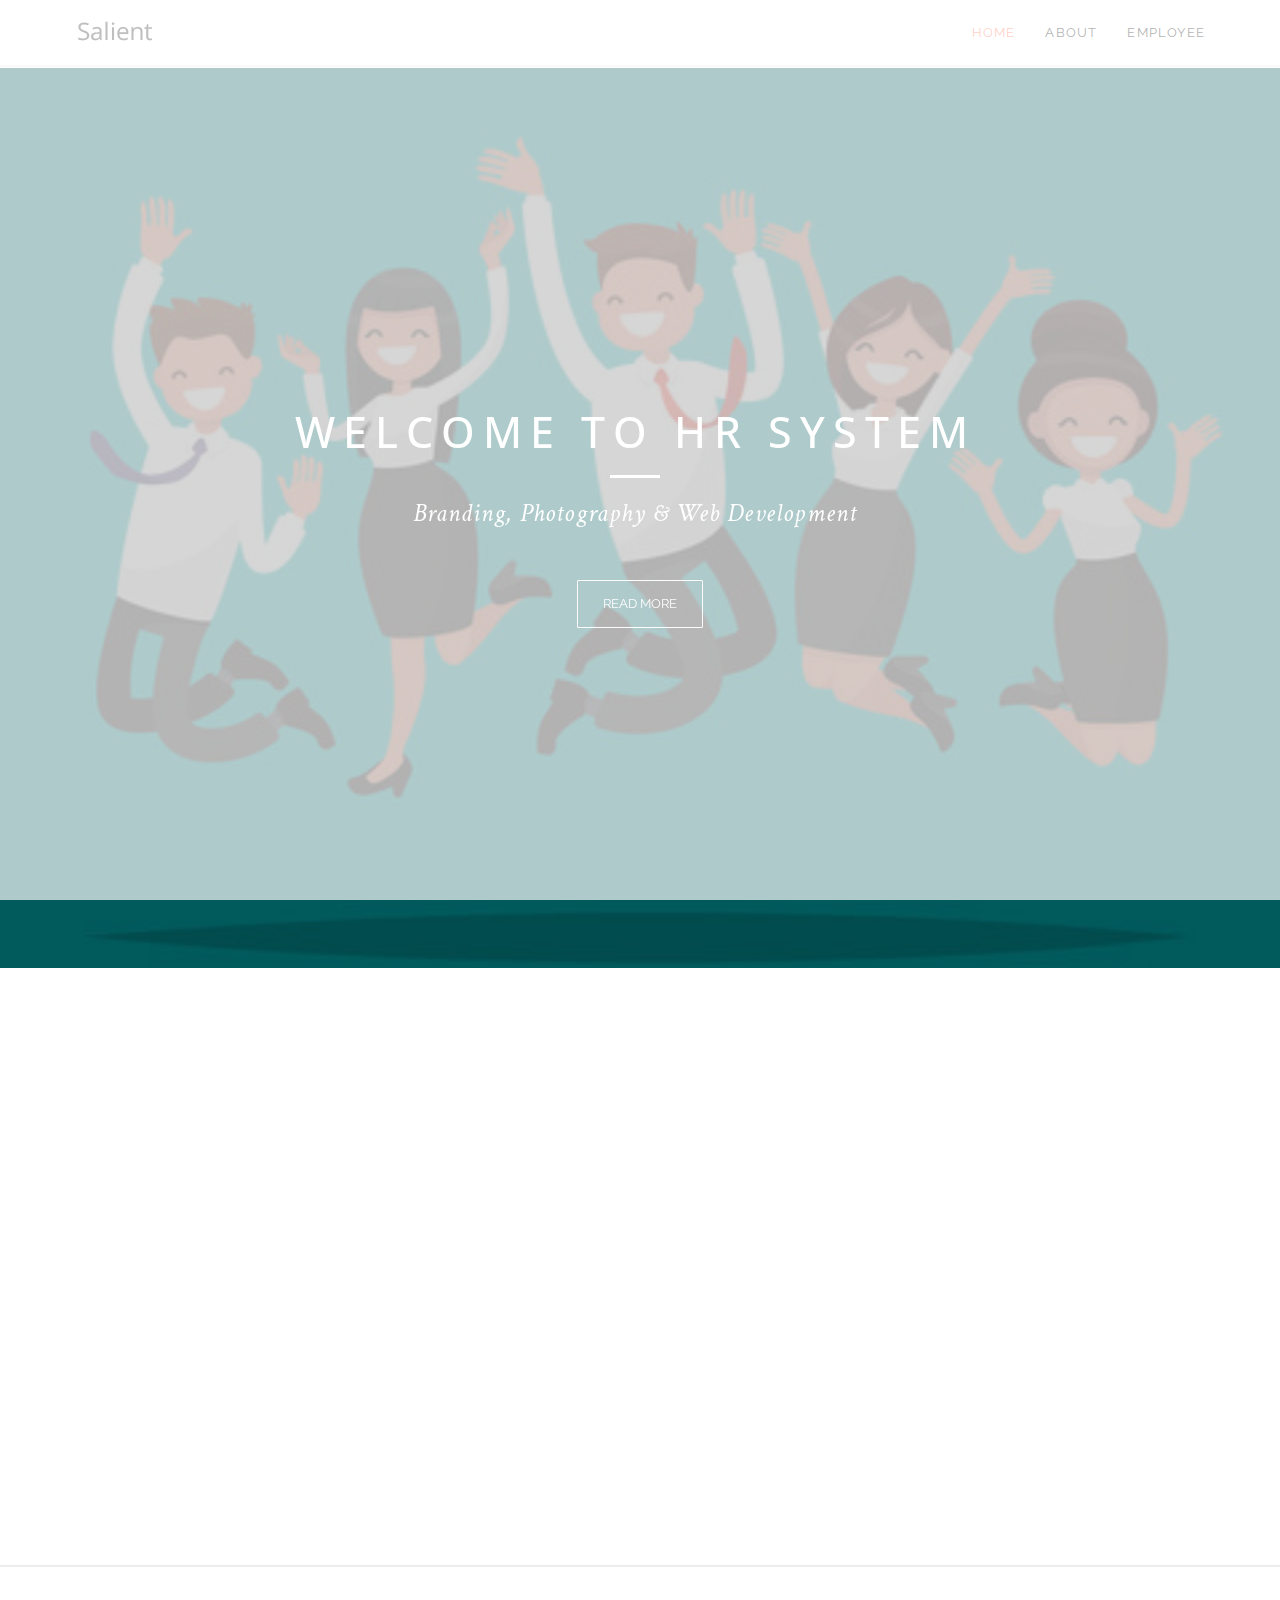
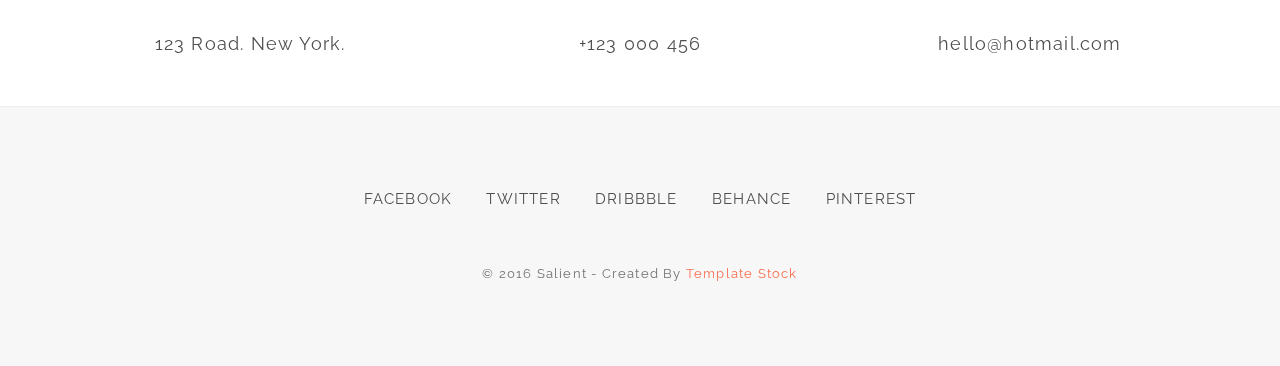
==== templates/index.html @ 60c14266 "Changed" ====
﻿<!DOCTYPE html>
<!--
	Salient by TEMPLATE STOCK
	templatestock.co @templatestock
	Released for free under the Creative Commons Attribution 3.0 license (templated.co/license)
-->
<html lang="en">
<head>

  <meta charset="utf-8">
  <meta http-equiv="X-UA-Compatible" content="IE=edge">
  <meta name="viewport" content="width=device-width, initial-scale=1">
  <title>Salient - Free Responsive HTML5 Template | Template Stock</title>

  <!-- Custom Google fonts -->
  <link href='http://fonts.googleapis.com/css?family=Raleway:400,500,300,700' rel='stylesheet' type='text/css'>
  <link href="http://fonts.googleapis.com/css?family=Crimson+Text:400,600" rel="stylesheet" type="text/css">
  <link href="http://fonts.googleapis.com/css?family=Open+Sans:400,300,600" rel="stylesheet" type="text/css">

  <!-- Bootstrap CSS Style -->
  <link rel="stylesheet" href="../static/css/bootstrap.min.css">

  <!-- Template CSS Style -->
  <link rel="stylesheet" href="../static/css/style.css">

  <!-- Animate CSS  -->
  <link rel="stylesheet" href="../static/css/animate.css">

  <!-- FontAwesome 4.3.0 Icons  -->
  <link rel="stylesheet" href="../static/css/font-awesome.min.css">

  <!-- et line font  -->
  <link rel="stylesheet" href="../static/css/et-line-font/style.css">

  <!-- BXslider CSS  -->
  <link rel="stylesheet" href="../static/css/bxslider/jquery.bxslider.css">

  <!-- Owl Carousel CSS Style -->
  <link rel="stylesheet" href="../static/css/owl-carousel/owl.carousel.css">
  <link rel="stylesheet" href="../static/css/owl-carousel/owl.theme.css">
  <link rel="stylesheet" href="../static/css/owl-carousel/owl.transitions.css">

  <!-- Magnific-Popup CSS Style -->
  <link rel="stylesheet" href="../static/css/magnific-popup/magnific-popup.css">

  <!-- HTML5 Shim and Respond.js IE8 support of HTML5 elements and media queries -->
  <!-- WARNING: Respond.js doesn't work if you view the page via file:// -->
  <!--[if lt IE 9]>
    <script src="https://oss.maxcdn.com/html5shiv/3.7.2/html5shiv.min.js"></script>
    <script src="https://oss.maxcdn.com/respond/1.4.2/respond.min.js"></script>
  <![endif]-->
	
</head>
<body>

  <!-- Preload the Whole Page -->
  <div id="preloader">      
    <div id="loading-animation">&nbsp;</div>
  </div>

  <!-- Navbar -->
  <header class="header">
    <nav class="navbar navbar-default navbar-static-top">
      <div class="container">
      <!-- Brand and toggle get grouped for better mobile display -->
        <div class="navbar-header">
          <button type="button" class="navbar-toggle collapsed" data-toggle="collapse" data-target="#navigation-nav">
            <span class="sr-only">Toggle navigation</span>
            <span class="icon-bar"></span>
            <span class="icon-bar"></span>
            <span class="icon-bar"></span>
          </button>
           <a class="navbar-brand" href="#"><img src="../static/images/logo.png" alt=""></a>
        </div>
        <!-- Collect the nav links, forms, and other content for toggling -->
        <div class="collapse navbar-collapse" id="navigation-nav">
          <ul class="nav navbar-nav navbar-right">
            <li class="active"><a class="section-scroll" href="#wrapper">Home</a></li>
            <li><a href="#landing-offer">About</a></li>
            <!-- <li><a href="#features-section">Services</a></li> -->
            <!-- <li><a href="#team-section">Team</a></li> -->
            <!-- <li><a href="#screenshots-section">Works</a></li>
            <li><a href="#prices-section">Prices</a></li>
            <li><a href="#subscribe-section">Subscribe</a></li> -->
	    <li><a href="/gotoemployee">Employee</a></li>
            <!-- <li><a href="#contact-section">Contact</a></li> -->
          </ul>
        </div><!-- /.navbar-collapse -->
      </div><!-- /.container -->
    </nav>
  </header>
  <!-- End Navbar -->

  <div id="wrapper">

  <!-- Hero
  ================================================== -->
    <section>
      <div id="hero-section" class="landing-hero" data-stellar-background-ratio="0">
        <div class="hero-content">
          <div class="container">
            <div class="row">
              <div class="col-sm-8 col-sm-offset-2">

                <div class="hero-text">
                  <div class="herolider">
                    <ul class="caption-slides">

                      <li class="caption">
                        <h1>Welcome to HR System</h1>
                        <div class="div-line"></div>
                        <p class="hero">Branding, Photography &amp; Web Development</p>
                      </li>

                      <li class="caption">
                        <h1>Add Employee</h1>
                        <div class="div-line"></div>
                        <p class="hero">Design &amp; Development</p>
                      </li>

                      <li class="caption">
                        <h1>View Employee</h1>
                        <div class="div-line"></div>
                        <p class="hero">HTML5 &amp; CSS3</p>
                      </li>

                    </ul>
                  </div> <!-- end herolider -->
                </div> <!-- end hero-text -->

                <div class="hero-btn">
                  <a href="#landing-offer" class="btn btn-clean">Read more</a>
                </div> <!-- end hero-btn -->

              </div> <!-- end col-md-6 -->
            </div> <!-- end row -->
          </div> <!-- End container -->
        </div> <!-- End hero-content -->
      </div> <!-- End hero-section -->
    </section>
    <!-- End hero section -->

    <!-- Offer
    ================================================== -->
    <section>
      <div id="landing-offer" class="pad-sec">
        <div class="container">

          <div class="title-section big-title-sec animated out" data-animation="fadeInUp" data-delay="0">
            <div class="row">
              <div class="col-sm-8 col-sm-offset-2">
                <h2 class="big-title">Some information about us</h2>
                <h1 class="big-subtitle">We set people free to do great work</h1>
                <hr>
                <p class="about-text">HR software is a digital solution for managing and optimizing the daily human resources tasks and overall HR goals of an organization. HR software makes it possible for HR staff and managers to better allocate their time and resources to more productive, profitable efforts.</p>
              </div>
            </div> <!-- End row -->
          </div> <!-- end title-section -->
        </div> <!-- End container -->
      </div> <!-- End landing-offer-section -->
    </section>
    <!-- End offer section -->

    <section>
      <div class="sep-section"></div>
    </section>

    <!-- Contact-info
    ================================================== -->
    <section>
      <div class="contact-info">
        <div class="container">
          <div class="row">
            <div class="col-sm-4">
              <a href="#"><i class="pe-7s-map-marker"></i>123 Road. New York.</a>
            </div> <!-- End col-sm-4 -->
            <div class="col-sm-4">
            <a href="tel:+123000456"><i class="pe-7s-phone"></i>+123 000 456</a>
            </div>
             <div class="col-sm-4">
              <a href="mailto:hello@hotmail.com"><i class="pe-7s-mail"></i>hello@hotmail.com</a>
             </div>
          </div> <!-- End row -->
        </div> <!-- End container -->
      </div> <!-- End contact-info -->
    </section>

    <!-- Footer
    ================================================== -->
    <footer>
      <div id="footer-section" class="text-center">
        <div class="container">
          <div class="row">
            <div class="col-sm-8 col-sm-offset-2">
              <ul class="footer-social-links">
                <li><a href="#">Facebook</a></li>
                <li><a href="#">Twitter</a></li>
                <li><a href="#">Dribbble</a></li>
                <li><a href="#">Behance</a></li>
                <li><a href="#">Pinterest</a></li>
              </ul>
              <p class="copyright">
                &copy; 2016 Salient - Created By <a href="http://templatestock.co">Template Stock</a>
              </p>
            </div> <!-- End col-sm-8 -->
          </div> <!-- End row -->
        </div> <!-- End container -->
      </div> <!-- End footer-section  -->
    </footer>
    <!-- End footer -->

  </div> <!-- End wrapper -->

  <!-- Back-to-top
  ================================================== -->
  <div class="back-to-top">
    <i class="fa fa-angle-up fa-3x"></i>
  </div> <!-- end back-to-top -->

  <!-- JS libraries and scripts -->
  <script src="../static/js/jquery-1.11.3.min.js"></script>
  <script src="../static/js/bootstrap.min.js"></script>
  <script src="../static/js/bootstrap-hover-dropdown.min.js"></script>
  <script src="../static/js/jquery.appear.min.js"></script>
  <script src="../static/js/jquery.bxslider.min.js"></script>
  <script src="../static/js/jquery.owl.carousel.min.js"></script>
  <script src="../static/js/jquery.countTo.js"></script>
  <script src="../static/js/jquery.easing.1.3.js"></script>
  <script src="../static/js/jquery.imagesloaded.min.js"></script>
  <script src="../static/js/jquery.isotope.js"></script>
  <script src="../static/js/jquery.placeholder.js"></script>
  <script src="../static/js/jquery.smoothscroll.js"></script>
  <script src="../static/js/jquery.stellar.min.js"></script>
  <script src="../static/js/jquery.waypoints.js"></script>
  <script src="../static/js/jquery.fitvids.js"></script>
  <script src="../static/js/jquery.magnific-popup.min.js"></script>
  <script src="../static/js/jquery.ajaxchimp.min.js"></script>
  <script src="../static/js/jquery.countdown.js"></script>
  <script src="../static/js/jquery.navbar-scroll.js"></script>
  <script src="http://maps.google.com/maps/api/js?sensor=false"></script>
  <script src="../static/js/jquery.gmaps.js"></script>
  <script src="../static/js/main.js"></script>

</body>
</html>
---- static/css/style.css ----
/***********************************************************************************************
	Salient by TEMPLATE STOCK
	templatestock.co @templatestock
	Released for free under the Creative Commons Attribution 3.0 license (templated.co/license)
    
**********************************************************************************************/

/***********************************************************************************************/
/* TABLE OF CONTENTS: */
/***********************************************************************************************/

/*------------------------------------------------------------------------


  01. Common Styles
      -Typography
      -Buttons
      -Form
  02. Preloader
  03. Navbar
  04. Hero section
      -Hero section 2
      -Hero section 3
      -Hero section 4
  05. Home hero
  06. About Section
  07. Choose Section
  08. Projects Section
  09. Clients section
  10. Statistics Section
  11. Call-to-action section
  12. Services
  13. Portfolio Page
  14. Tweet section
  15. Blog-section
  16. Contact section
  17. Google maps
  18. Single-project
  19. Landing page
      -Features Section
      -Video section
      -Offer section
      -Screenshots
      -Subscribe section
      -Testimonials section
  20. Landing Blog
      -Pagination
      -Comments section
      -Sidebar
      -About widget
      -Tags
      -Recent Posts 
  21. App landing page
  22. Coming soon page
  23. Personal page
  24. Footer
  25. Back to top
  26. Responsive Part

--------------------------------------------------------------------------*/



/***********************************************************************************************/
/* =Common Styles */
/***********************************************************************************************/

body {
  font-family: 'Raleway', sans-serif;
  color: #737272;
  line-height: 24px;
  font-size: 13px;
  letter-spacing: 1.2px;
  -webkit-font-smoothing: antialiased;
  padding-top: 68px;
  position: relative;
}

a {
  color: #fc6e51;
  -webkit-transition: all .25s ease-in-out;
     -moz-transition: all .25s ease-in-out;
      -ms-transition: all .25s ease-in-out;
       -o-transition: all .25s ease-in-out;
          transition: all .25s ease-in-out;
}

a:hover, a:focus {
  text-decoration: none;
}

img {
  max-width: 100%;
}

.dark-bg {
  background: #34353A;
}

.white-bg {
  background: #fff;
}

.without-padding {
  padding: 0;
}

.marg-0 {
  margin: 0;
}

.pad-b-0 {
  padding-bottom: 0!important;
}

.pad-t-100 {
  padding-top: 100px!important;
}

.bg-gray {
  background: #e5e5e5;
}

.form-control::-moz-placeholder {
  color: #494949;
}
.form-control:-ms-input-placeholder {
  color: #494949;
}
.form-control::-webkit-input-placeholder {
  color: #494949;
}

/***********************************************************************************************/
/* =Typography */
/***********************************************************************************************/

h1, h2, h3, h4, h5, h6, .h1, .h2, .h3, .h4, .h5, .h6 {
  font-weight: 700;
  color: #1f2021;
  text-transform: uppercase;
}

h1, .h1, h2, .h2, h3, .h3 {
  margin-top: 0;
  margin-bottom: 20px;
}

h1, .h1 {
  font-family: 'Abel', sans-serif;
  font-size: 46px;
  font-weight: 400;
  letter-spacing: 2px;
}

h2 {
  font-size: 24px;
}  

h3 {
  font-size: 17px;
}

h4 {
  font-size: 15px;
}

h5 {
  font-size: 12px;
}

h6 {
  font-size: 10px;
}

p {
  margin: 0;
}

.title-section hr {
  width: 15%;
}

.title-section  p {
  font-size: 15px;
  line-height: 26px;
  font-weight: 400;
  letter-spacing: 1.5px;
}

.pad-sec {
  padding: 100px 0!important;
}

.title-section {
  padding-left: 30px;
  padding-right: 30px;
}

.sep-section {
  height: 1px;
  border-bottom: 1px solid #EAEAEA;
}

/***********************************************************************************************/
/* =Buttons */
/***********************************************************************************************/

.btn {
  font-size: 13px;
  letter-spacing: 1px;
  padding: 14px 25px;
  border-radius: 1px;
  -webkit-transition: all .25s ease-in-out;
     -moz-transition: all .25s ease-in-out;
      -ms-transition: all .25s ease-in-out;
       -o-transition: all .25s ease-in-out;
          transition: all .25s ease-in-out;
}

.btn:active, .btn.active {
  outline: 0;
  background-image: none;
  -webkit-box-shadow: none;
          box-shadow: none;
}

.btn:focus, .btn:active:focus, .btn.active:focus, .btn.focus, .btn:active.focus, .btn.active.focus {
  outline: 0;
}

.btn-primary:hover, .btn-primary:focus, .btn-primary.focus, 
.btn-primary:active, .btn-primary.active, .open>.dropdown-toggle.btn-primary {
  color: #fff;
  background-color: #000;
  border-color: #000;
}

.btn-xs {
  padding: 5px 14px;
  font-size: 11px;
  text-transform: uppercase;
  letter-spacing: 2px;
}

.btn-sm {
  padding: 8px 37px;
  font-size: 12px;
  -webkit-border-radius: 2px;
     -moz-border-radius: 2px;
          border-radius: 2px;
}

.btn-lg {
  padding: 15px 35px;
}

.btn-primary {
  text-transform: uppercase;
  background-color: #fc6e51;
  border-color: #fc6e51;
}

.btn-black {
  text-transform: uppercase;
  color: #fff;
  background-color: #000;
  border-color: #000;
}

.btn-black:hover {
  background-color: #fc6e51;
  border-color: #fc6e51;
  color: #fff;
}

.btn-clean {
  border-color: #F5F5F5;
  color: #F5F5F5;
  text-transform: uppercase;
  letter-spacing: 0;
}

.btn-clean:hover, .btn-clean:focus, .btn-clean:active {
  color: #fff;
}

.btn-dark {
  color: #FFF;
  text-transform: uppercase;
  background: rgba(34,34,34, .9);
  font-weight: 400;
  border-color: rgba(0,0,0, .7);
}

.btn-dark:hover, .btn-dark:active, .btn-dark:focus, .btn-dark:visited {
  color: rgba(255,255,255, .85);
  background: rgba(0,0,0, .7);
  outline: 0;
  box-shadow: none;
}

.btn-light {
  background: #f3f3f3;
  color: #000;
}

.call-btn {
  text-transform: uppercase;
  letter-spacing: 2px;
  padding: 12px 20px;
  font-size: 12px;
  border-radius: 0;
  border: none;
  outline: none;
  display: inline-block;
}

.btn-gray {
  color: #777;
  background: #e5e5e5;
}

/***********************************************************************************************/
/* =Form */
/***********************************************************************************************/

.form-group {
  margin-bottom: 20px;
}

.form-control {
  font-size: 12px;
  color: #555;
  background-color: #fff;
  background-image: none;
  border: 1px solid #ccc;
  border-radius: 1px;
  height: auto;
  padding: 9px 12px;
    -webkit-box-shadow: none;
  -moz-box-shadow: none;
  box-shadow: none;
  -webkit-transition: all 0.2s cubic-bezier(0.000, 0.000, 0.580, 1.000);
  -moz-transition: all 0.2s cubic-bezier(0.000, 0.000, 0.580, 1.000);
  -o-transition: all 0.2s cubic-bezier(0.000, 0.000, 0.580, 1.000);
  -ms-transition: all 0.2s cubic-bezier(0.000, 0.000, 0.580, 1.000);
  transition: all 0.2s cubic-bezier(0.000, 0.000, 0.580, 1.000);
}

.form-control:focus {
  color: #111;
  border-color: rgba(0,0,0, .7);
  -webkit-box-shadow: none;
  -moz-box-shadow: none;
  box-shadow: none;
  outline: none;
}

/***********************************************************************************************/
/* =Preloader */
/***********************************************************************************************/ 

#preloader {
  background-color: #FFF;
  bottom: 0;
  left: 0;
  position: fixed;
  right: 0;
  top: 0;
  z-index: 999999;
}

#loading-animation {
  background-image: url("../images/loading.GIF") ;
  opacity: 0.7;
  background-position: center center;
  background-repeat: no-repeat;
  height: 200px;
  left: 50%;
  margin: -100px 0 0 -100px;
  position: absolute;
  top: 50%;
  width: 200px;
  border-radius: 4px;
}

/************************************************************************
// =Navbar
*************************************************************************/

.navbar-default {
  background: #fff;
  border: none;
  width: 100%;
  margin-bottom: 0;
  position: absolute;
  top: 0;
  border-bottom: 2px solid #f0f0f0;
}
.navbar.active {
  position: fixed;
  opacity: 0.95;
  border: 1px solid #E8E8E8;
}

.navbar-nav {
  margin: 7.5px -10px;
}

.navbar-default .navbar-nav > li > a {
  color: #060606;
  text-transform: uppercase;
  -webkit-transition: color .3s ease-in-out;
  -moz-transition: color .3s ease-in-out;
  -ms-transition: color .3s ease-in-out;
  -o-transition: color .3s ease-in-out;
  transition: color .3s ease-in-out;
}

.navbar-default .navbar-nav > .active > a, .navbar-default .navbar-nav > .active > a:hover, .navbar-default .navbar-nav > 
.active > a:focus {
  background: transparent;
  color: #fc6e51;
}

.navbar-default .navbar-nav > li > a:hover, .navbar-default .navbar-nav > li > a:focus {
  color: #fc6e51;
}

.dropdown-menu {
  top: 117%;
  font-size: 12px;
  text-transform: uppercase;
    -webkit-box-shadow: none;
  box-shadow: none;
  border-radius: 2px;
  border-top: 0;
  padding: 12px 5px;
}

.dropdown-menu>li>a {
  padding: 3px 15px;
  line-height: 1.7;
  letter-spacing: 2px;
}

.dropdown-menu>li>a:focus, .dropdown-menu>li>a:hover {
  background-color: #fff;
  color: #fc6e51;
}

.navbar-default .navbar-nav>.open>a, .navbar-default .navbar-nav>.open>a:focus, .navbar-default .navbar-nav>.open>a:hover {
  background-color: #fff;
  color: #fc6e51;
}

.navbar-default .dropdown:hover>.dropdown-menu {
  display: block;
}

/***********************************************************************************************/
/* =Hero section */
/***********************************************************************************************/

#hero-section {
  position: relative;
  display: table;
  width: 100%;
}

.home-hero:before {
  position: absolute;
  content: '';
  top: 0;
  left: 0;
  background: rgba(0, 0, 0, 0.4);
  width: 100%;
  height: 100%;
  z-index: 1;
}

.home-hero {
  background: url('../images/hero-bg/home.jpg');
  background-size: cover;
}

/***********************************************************************************************/
/* =Hero section-2 */
/***********************************************************************************************/

.home-hero-2:before {
  position: absolute;
  content: '';
  top: 0;
  left: 0;
  background: rgba(0, 0, 0, 0.4);
  width: 100%;
  height: 100%;
  z-index: 1;
}

.home-hero-2 {
  background: url('../images/hero-bg/home-2.jpg');
  background-size: cover;
}

/***********************************************************************************************/
/* =Hero section-3 */
/***********************************************************************************************/

.home-hero-3:before {
  position: absolute;
  content: '';
  top: 0;
  left: 0;
  background: rgba(0, 0, 0, 0.4);
  width: 100%;
  height: 100%;
  z-index: 1;
}

.home-hero-3 {
  background: url('../images/hero-bg/home-3.jpg');
  background-size: cover;
}

/***********************************************************************************************/
/* =Hero section-4 */
/***********************************************************************************************/

.home-hero-4:before {
  position: absolute;
  content: '';
  top: 0;
  left: 0;
  background: rgba(0, 0, 0, 0.4);
  width: 100%;
  height: 100%;
  z-index: 1;
}

.home-hero-4 {
  background: url('../images/hero-bg/home-4.jpg');
  background-size: cover;
}

/***********************************************************************************************/
/* =Home hero */
/***********************************************************************************************/

.hero-content {
  position: relative;
  display: table-cell;
  vertical-align: middle;
  width: 100%;
  height: 100%;
  margin: 0 auto;
  z-index: 2;
  text-align: center;
}

.hero-content h1, p.hero {
  color: #fff;
}

.hero-content h1 {
  font-family: 'Open Sans', sans-serif;
  font-size: 43px;
  font-weight: 500;
  letter-spacing: 8px;
  text-transform: uppercase;
}

.div-line {
  width: 50px;
  background-color: #fff;
  height: 3px;
  margin: 20px auto;
}

p.hero {
  font-family: 'Crimson Text', serif;
  font-style: italic;
  color: #fff;
  font-size: 25px;
  line-height: 32px;
  display: block;
  margin-top: 20px;
}

.hero-btn {
  margin-top: 50px;
}

ul.caption-slides {
  padding-left: 0;
}

ul.caption-slides li {
  text-align: center;
}

/***********************************************************************************************/
/* =About Section */
/***********************************************************************************************/

.about-hero {
  background: url('../images/hero-bg/about.jpg');
  background-size: cover;
}

.about-hero:before {
  position: absolute;
  content: '';
  top: 0;
  left: 0;
  background: rgba(0, 0, 0, 0.4);
  width: 100%;
  height: 100%;
  z-index: 1;
}

#about-us-section {
  padding: 100px 0;
}

.about-studio h4, .what-do h4, .process-work h4 {
  letter-spacing: 2px;
  font-size: 17px;
  font-weight: 500;
  margin-bottom: 15px;
}

.btn-link-a {
  cursor: pointer;
  color: rgba(17, 17, 17, 0.9);
  text-transform: uppercase;
  display: block;
  font-weight: 500;
  margin-top: 25px;
}

.btn-link-a:hover {
  color: #000;
}

#about-section {
  padding: 110px 0 120px 0!important;
}

.big-title-sec {
  text-align: center;
  padding-bottom: 100px;
}


.big-title-sec hr {
  border: 1.5px solid #000;
  margin: 30px auto;
  width: 80px!important;
  margin-bottom: 50px;
}

.big-title-sec .big-title {
  font-weight: 300;
  text-transform: none;
  font-size: 24px;
  color: #000;
}

.big-title-sec .big-subtitle {
  font-family: 'Raleway', sans-serif;
  letter-spacing: 1.3px;
  margin-top: 0;
  margin-bottom: 28px;
  font-size: 32px;
  font-weight: 300;
  line-height: 1.45;
  text-transform: none;
  color: #000;
}

.big-title-sec p {
  font-size: 16px;
  line-height: 28px;
  letter-spacing: 1.7px;
  font-weight: 300;
}

.big-title-sec .view-more {
  padding-top: 50px;
}

.big-title-sec .view-more a.btn-primary {
  margin-right: 2px;
}

.big-title-sec .view-more a.btn-primary:hover {
  opacity: .8;
  background: #fc6e51;
  border: 1px solid #fc6e51;
}

.about-box {
  text-align: center;
}

.alt-about-icon {
  padding-top: 10px;
  font-size: 44px;
  line-height: 0.9;
  color: #fc6e51;
}

.about-box h4 {
  font-weight: 600;
  letter-spacing: 1.7px;
  padding-top: 15px;
  padding-bottom: 8px;
}

/***********************************************************************************************/
/* =Choose Section */
/***********************************************************************************************/

#choose-section .title-section, #soon-services-section .title-section {
  padding-bottom: 80px;
}

.choose-image, .soon-services-image {
  text-align: center;
}

ul.choose-list, ul.soon-list {
  list-style: none;
  padding: 0;
  padding-top: 50px;
}

ul.choose-list li, ul.soon-list li {
  margin-bottom: 30px;
}

.iconbox {
  float: left;
  width: 50px;
  height: 50px;
  text-align: center;
}

.iconbox i {
  font-size: 32px;
  color: #fc6e51
}

.choose-box-content, .soon-box-content {
  margin-left: 70px;
}

.choose-box-content h6, .soon-box-content h6 {
  margin-top: 0;
  font-size: 14px;
  font-weight: 500;
  letter-spacing: 2px;
  margin-bottom: 15px;
}

/***********************************************************************************************/
/* =Projects Section */
/***********************************************************************************************/

#projects-section {
  padding: 100px 0 80px 0!important;
}

#projects-section .title-section {
  padding-bottom: 80px;
}

#type-masory {
  width: 100%;
}

#projects-section #type-masory .project {
  overflow: hidden;
  margin-bottom: 30px;
}

.project-item a {
  position: relative;
  display: block;
}

.project-item a img {
  width: 100%;
  height: auto;
  vertical-align: middle;
}

/*Overlay projects*/

.overlay {
  position: absolute;
  top: 10px;
  left: 10px;
  bottom: 10px;
  right: 10px;
  background: rgba(15, 15, 15, 0.9);
  opacity: 0;
  -webkit-transition: all .5s ease;
     -moz-transition: all .5s ease;
      -ms-transition: all .5s ease;
       -o-transition: all .5s ease;
          transition: all .5s ease;
}

.overlay .overlay-inner {
  position: absolute;
  top: 40%;
  width: 100%;
  text-align: center;
  bottom: 0;
}

.overlay .overlay-inner h3 {
  color: #F0F0F0;
  margin-bottom: 15px;
  -webkit-transition: all .5s;
     -moz-transition: all .5s;
      -ms-transition: all .5s;
       -o-transition: all .5s;
          transition: all .5s;
  -webkit-transform: translateY(-30px);
     -moz-transform: translateY(-30px);
      -ms-transform: translateY(-30px);
       -o-transform: translateY(-30px);
          transform: translateY(-30px);
}

.overlay .overlay-inner p {
  color: #DBDBDB;
  -webkit-transition: all .5s;
     -moz-transition: all .5s;
      -ms-transition: all .5s;
       -o-transition: all .5s;
          transition: all .5s;
  -webkit-transform: translateY(30px);
     -moz-transform: translateY(30px);
      -ms-transform: translateY(30px);
       -o-transform: translateY(30px);
          transform: translateY(30px);
  margin-bottom: 15px;
}

a:hover .overlay .overlay-inner h3 {
  -webkit-transform: translateY(0);
     -moz-transform: translateY(0);
      -ms-transform: translateY(0);
       -o-transform: translateY(0);
          transform: translateY(0);
}

a:hover .overlay .overlay-inner p, a:hover .overlay .overlay-inner span {
  -webkit-transform: translateY(0);
     -moz-transform: translateY(0);
      -ms-transform: translateY(0);
       -o-transform: translateY(0);
          transform: translateY(0);
}

.overlay-inner span {
  font-size: 42px;
  color: #DBDBDB;
  font-weight: 300;
  -webkit-transition: all .7s;
     -moz-transition: all .7s;
      -ms-transition: all .7s;
       -o-transition: all .7s;
          transition: all .7s;
  -webkit-transform: translateY(30px);
     -moz-transform: translateY(30px);
      -ms-transform: translateY(30px);
       -o-transform: translateY(30px);
}

a:hover .overlay {
  opacity: 1;
}

.view-more {
  text-align: center;
  padding-top: 60px;
}

#masonry-projects-section {
  padding: 0 0 100px 0;
}

#masonry-projects-section #type-masory .project {
  padding-bottom: 30px;
}

/***********************************************************************************************/
/* =clients section*/
/***********************************************************************************************/

.clients-bg {
  background: url('../images/clients/clients-bg.jpg') center top;
  position: relative;
  padding: 60px 0;
}

.clients-bg:before {
  position: absolute;
  content: '';
  top: 0;
  left: 0;
  background: rgba(5,5,5,0.8);
  width: 100%;
  height: 100%;
  z-index: 2;
}

.clients-bg .container {
  position: relative;
  z-index: 3;
}

.client {
  padding: 30px;
}

.client a {
  display: block;
}

.client a img {
  width: 100%
}

.client a:hover {
  opacity: .8;
}

/***********************************************************************************************/
/* =Statistics Section */
/***********************************************************************************************/

#statistic-section {
  background: url('../images/temp/stats-bg.jpg') center top;
  position: relative;
  text-align: center;
  padding-top: 70px;
}

#statistic-section:before {
  position: absolute;
  content: '';
  top: 0;
  left: 0;
  background: rgba(5,5,5,0.8);
  width: 100%;
  height: 100%;
  z-index: 2;
}

#statistic-section .container {
  position: relative;
  z-index: 3;
}

.statistic-percent {
  padding-bottom: 70px;
}

span.percentfactor {
  color: #fff;
  font-size: 42px;
  margin-bottom: 4px;
}

.fact p {
  color: #fff;
  margin-top: 10px;
  text-transform: uppercase;
}

/***********************************************************************************************/
/* =Team Section */
/***********************************************************************************************/

#team-section .title-section {
  margin-bottom: 80px;
}

#team-section .title-section, .team-members .magnifier-inner {
  text-align: center;
}

.member-team {
  position: relative;
  cursor: pointer;
}

.member-team img {
  width: 100%;
}

.member-team .magnifier {
  position: absolute;
  height: 100%;
  width: 100%;
  top: 0;
  left: 0;
  background: rgba(255, 255, 255, 0.9);
  opacity: 0;
  -webkit-transition: all .5s ease;
     -moz-transition: all .5s ease;
      -ms-transition: all .5s ease;
       -o-transition: all .5s ease;
          transition: all .5s ease;
}

.member-team .magnifier:hover {
  opacity: 1;
}

.member-team .magnifier .magnifier-inner {
  position: absolute;
  width: 100%;
  top: 20%;
  padding: 0 20px;
}

.member-team .magnifier .magnifier-inner p {
  font-size: 12px;
  color: #999;
  line-height: 24px;
  margin-bottom: 40px;
}

.member-team .magnifier .magnifier-inner ul.social-icons {
  list-style-type: none;
  padding: 0;
}

.member-team .magnifier .magnifier-inner ul.social-icons li {
  display: inline-block;
  margin-left: 5px;
}

.member-team .magnifier .magnifier-inner ul.social-icons li:first-child {
  margin: 0;
}

.member-team .magnifier .magnifier-inner ul.social-icons li a {
  display: block;
  width: 40px;
  height: 40px;
  line-height: 38px;
}

.member-team .magnifier .magnifier-inner ul.social-icons li a i {
    color: #8e8e8e;
}

.member-team .magnifier .magnifier-inner ul.social-icons li a:hover i {
  color: #000;
}

#about-team {
  padding: 0px 0 100px 0;
}

#about-team p, #personal-skills p {
  line-height: 26px;
}

#about-team .title-section, #personal-skills .title-section {
  text-align: left;
  padding-left: 0;
}

#about-team h3, #personal-skills h3 {
  font-size: 18px;
  font-weight: 400;
  letter-spacing: 1.6px;
}

.p-bar {
  margin-bottom: 8px;
}

.progress {
  height: 6px;
  border-radius: 1px;
  margin-bottom: 5px;
}

.progress-bar {
  background: #111;
}

.progress-meta {
  overflow: hidden;
}
h6.progress-title, h6.progress-value {
  color: #676767;
  font-size: 13px;
  font-weight: 300;
  letter-spacing: 1.6px;;
}

h6.progress-title {
  float: left;
}

h6.progress-value {
  float: right;
}

/***********************************************************************************************/
/* =Call-to-action section */
/***********************************************************************************************/

#call-to-action-section {
  padding: 60px 0;
  background: #eb7a5c;
}

#call-to-action-section h2, #call-to-action-section p {
  color: #fff;
  text-align: center;
}

#call-to-action-section h2 {
  font-size: 28px;
  letter-spacing: 1.1px;
  font-weight: 300;
  color: #fff;
  margin: 20px 0;
  margin-top: 0;
}

#call-to-action-section p {
  margin: 20px 0
}

#call-to-action-section .call-action-btn {
  text-align: center;
  margin-top: 40px;
}

/***********************************************************************************************/
/* =Services*/
/***********************************************************************************************/

.services-hero {
  background: url('../images/hero-bg/services.jpg');
  background-size: cover;
}

.services-hero:before {
  position: absolute;
  content: '';
  top: 0;
  left: 0;
  background: rgba(0, 0, 0, 0.4);
  width: 100%;
  height: 100%;
  z-index: 1;
}

#services-section {
  padding: 100px 0 50px 0;
}

#services-section .title-section {
  padding-bottom: 80px;
}

.service-post {
  padding: 30px 0;
}

.service-post h4 {
  margin-top: 15px;
  margin-bottom: 20px;
}

.service-icon {
  font-size: 42px;
  color: #111;
  padding-bottom: 15px;
}

#banner-services {
  background: url('../images/temp/stats-bg.jpg') center top;
  position: relative;
  border-bottom: 1px solid transparent;
}

#banner-services:before {
  position: absolute;
  content: '';
  top: 0;
  left: 0;
  background: rgba(5,5,5,0.8);
  width: 100%;
  height: 100%;
  z-index: 2;
}

#banner-services .container {
  position: relative;
  z-index: 3;
}

.banner-content {
  margin: 140px 0;
}

.banner-content, .banner-content h3 {
  color: #fff;
}

.banner-content h3 {
  font-weight: 400;
  letter-spacing: 2.6px;
  font-size: 19px;
}

.banner-decription {
  font-weight: 300;
}

.banner-image {
    margin: -40px 0 0 0;
    text-align: right;
}

.banner-content a {
  letter-spacing: 1.6px;
  margin-top: 30px;
}

#action-section {
  padding: 100px 0;
  background-color: #f7f7f7;
  border-top: 1px solid #ebebeb;
}

#action-section h2 {
  padding-bottom: 25px;
  font-weight: 500;
  text-transform: capitalize;
}

#action-section .btn+.btn {
  margin-left: 20px;
}

.white-bg {
  background: #fff;
}

.dark-bg-1 {
  background: #333;
}

.work-process {
    padding: 100px 0;
}

.process {
  padding-top: 30px;
}

.process-icon span {
  font-size: 40px;
  color: #fc6e51;
}

.process h5 {
  font-size: 14px;
  font-weight: 500;
  text-transform: none;
  margin-top: 15px;
}

#prices-section .title-section {
  padding-bottom: 80px;
}

ul.price-table {
  list-style-type: none;
  padding: 0px;
  margin: 25px 20px;
  text-align: center;
  border: 1px solid #f1f1f1;
}

ul.price-table li {
  padding: 5px 0;
  text-transform: uppercase;
  color: #000;
}

.title-price {
  border-bottom: 1px solid #f1f1f1;;
  padding: 25px!important;
  font-weight: 500;
}

.title-price h3 {
  margin-bottom: 0;
}

.price-table .price-box {
  padding: 30px;
  border-bottom: 1px solid #f1f1f1;
  position: relative;
  margin-bottom: 30px;
}

p.price {
  font-size: 38px;
  font-weight: 700;
  color: #000;
  position: relative;
  padding-left: 10px;
  padding-bottom: 10px;
}

span.currency {
  font-size: 18px;
  vertical-align: top;
}

p.months {
  text-transform: none!important;
  color: #737272!important;
}

ul.price-table li .btn {
  margin: 30px;
}

/***********************************************************************************************/
/* =Portfolio Page */
/***********************************************************************************************/

.portfolio-hero {
  background: url('../images/hero-bg/02.jpg');
  background-size: cover;
}

.portfolio-hero:before {
  position: absolute;
  content: '';
  top: 0;
  left: 0;
  background: rgba(0, 0, 0, 0.4);
  width: 100%;
  height: 100%;
  z-index: 1;
}

#portfolio-section {
  padding: 80px 0;
}

ul.filter-list {
  padding: 60px 0 80px 0;
  list-style: none;
  text-align: center;
}

ul.filter-list li {
  display: inline-block;
  margin-right: 10px;
}

ul.filter-list li a {
  display: block;
  cursor: pointer;
  color: rgb(73, 73, 73);
  font-style: italic;
  font-size: 14px;
}

ul.filter-list li a:hover {
  color: #fc6e51;
}

ul.filter-list li a.active {
  color: #fc6e51;
}

ul.filter-list li a:after {
  content: "/";
  color: #898989;
  padding-left: 15px;
}

ul.filter-list li:last-child a:after {
    content: "";
}

.gallery-masory {
    width: 100%;
}

.portfolio-items .gallery-masory .gallery-item {
  overflow: hidden;
  padding-left: 5px;
  padding-right: 5px;
  margin-bottom: 10px;
}

/***********************************************************************************************/
/* =Tweet section*/
/***********************************************************************************************/

#tweet-section {
  background: url('../images/temp/tweet-bg.jpg') center top;
  position: relative;
  padding: 80px 0;
}

#tweet-section:before {
  position: absolute;
  content: '';
  top: 0;
  left: 0;
  background: rgba(5,5,5,0.9);
  width: 100%;
  height: 100%;
  z-index: 2;
}

#tweet-section .container {
  position: relative;
  z-index: 3;
}

span.tweet-icon {
  display: block;
  color: #F4F4F4;
  font-size: 34px;
  margin-bottom: 24px;
  text-align: center;
}

ul.tweet-slider {
  text-align: center;
  padding: 0;
  list-style: none;
}

ul.tweet-slider h3 {
  font-size: 20px;
  color: #fff;
  font-weight: 400;
  text-transform: capitalize;
  letter-spacing: 1.3px;
}

ul.tweet-slider small {
  color: #e6e6e6;
  font-size: 99%;
}

/***********************************************************************************************/
/* =Blog-section section */
/***********************************************************************************************/

#blog-section .title-section {
  padding-bottom: 80px;
}

.entry-image {
  margin-bottom: 23px;
}

.entry-image a {
  display: block;
}

.entry-image a:hover {
  opacity: 0.8;
}

.entry-image img {
  width: 100%;
}

.post-meta {
  padding-bottom: 8px;
}

.post-meta, .post-meta a {
  color: #aaa;
}

.post-meta a:hover {
  color: #111;
}

.post-meta p span.date:after {
  padding: 0 4px 0 8px;
  content: "|";
}

.post-meta p span.author a {
  padding-left: 2px;
}

.post-meta p span.author:after {
  padding: 0 4px 0 8px;
  content: "|";
}  

h4.post-title {
  font-size: 16px;
  font-weight: 500!important;
  letter-spacing: 2.1px;
}

.post-title a {
  color: #4F4F4F;
  font-size: 16px;
}

.blog-more {
  margin-top: 20px;
}

/***********************************************************************************************/
/* =Contact section*/
/***********************************************************************************************/

#contact-section .divider {
  display: inline-block;
}

#contact-section .title-section {
  padding-bottom: 80px;
}

.form-group .form-control.br-b {
  border-top: 0;
  border-left: 0;
  border-right: 0;
}

textarea.form-control {
  min-height: 100px;
}

#contactform .form-group #submit {
  display: block;
  width: 100%;
  margin-top: 10px;
}

.contact-info {
  text-align: center;
  border-top: 1px solid #EEEEEE;
}

.contact-info a {
  color: #4F4F4F;
  font-size: 18px;
  display: block;
  padding: 50px 0;
}

.contact-info a i {
  display: block;
  font-size: 30px;
  margin-bottom: 15px;
}

/***********************************************************************************************/
/* =Google maps*/
/***********************************************************************************************/

#map {
  height: 100%;
  width: 100%;
}

#module-maps {
  position: relative;
  height: 400px;
  width: 100%;
}

/***********************************************************************************************/
/* =Single-project */
/***********************************************************************************************/

#project-head-section {
  padding: 80px 0;
  position: relative;
  background: url('../images/temp/head.jpg');
}

#project-head-section:before {
  position: absolute;
  content: '';
  top: 0;
  left: 0;
  background: rgba(5,5,5,0.7);
  width: 100%;
  height: 100%;
  z-index: 2;
}

#project-head-section img , .project-photo img {
  width: 100%;
}

#project-head-section .container {
  position: relative;
  z-index: 3;
}

#project-head-section h2, #project-head-section p {
  color: #fff;
  text-align: center;
}

#project-head-section h2 {
  font-size: 34px;
  font-weight: 400;
  letter-spacing: 2px;
  margin-bottom: 20px;
}

#project-head-section p {
  text-transform: uppercase;
  letter-spacing: 1.5px;
}

.bx-wrapper img {
  width: 100%;
}

.single-portfolio {
  padding-top: 80px;
}

.project-image img {
  width: 100%;
}

.project-title {
  padding: 30px 0;
  text-align: center;
}

.project-title h6 {
  text-transform: lowercase;
}

.portfolio-desc {
  padding: 50px 0 80px 0;
}

.portfolio-desc h5 {
  border-bottom: 1px solid rgb(221, 221, 221);
  padding-bottom: 10px;
  margin-bottom: 20px;
  font-size: 13px;
}

.portfolio-desc a {
  padding-top: 10px;
  display: block
}

.portfolio-desc a:hover {
  color: #fc6e51;
  opacity: .8;
}

ul.details-list {
  padding: 0;
  list-style-type: none;
}

ul.details-list li {
  padding: 4px 0;
}

ul.details-list li strong {
  color: #000;
}

ul.details-list li:first-child {
  padding-top: 0;
}

ul.details-list li:last-child {
  border: none;
}

.item {
  padding: 5px;
}

.item .overlay .overlay-inner {
  top: 38%;
}

.item .overlay .overlay-inner p {
  margin-bottom: 4px;
}

/*--------------------
  Related Section
----------------------*/

#related-projects {
  padding: 80px 0;
}

#related-projects .related-head h2 {
  text-align: center;
  font-weight: 300;
  letter-spacing: 1.4px;
  font-size: 26px;
  position: relative;
  padding-bottom: 20px;
  margin-bottom: 60px;
}

#related-projects .related-head h2:after {
  content: "";
  width: 80px;
  height: 0;
  border-bottom: 1px solid #eb7a5c;
  position: absolute;
  bottom: 0;
  left: 0;
  right: 0;
  margin: auto;
}

.owl-theme .owl-controls {
  margin-top: 40px!important;
}

/***********************************************************************************************/
/* =Landing page*/
/***********************************************************************************************/

.landing-hero:before {
  position: absolute;
  content: '';
  top: 0;
  left: 0;
  background: rgba(0, 0, 0, 0.5);
  width: 100%;
  height: 100%;
  z-index: 1;
}

.landing-hero {
  background: url('../images/hero-bg/landing1.jpg');
  background-size: cover;
}

/*--------------------
  Features Section
----------------------*/

#features-section {
  padding: 120px 0!important;
  padding-bottom: 100px!important;
}

#features-section .title-section {
  padding-bottom: 80px;
}

.features-image {
  text-align: center;
}

.choose-image {
  text-align: center;
}

ul.features-list {
  list-style: none;
  padding: 0;
  padding-top: 50px;
}

ul.features-list li {
  margin-bottom: 30px;
}

.iconbox {
  float: left;
  width: 50px;
  height: 50px;
  text-align: center;
}

.iconbox i {
  font-size: 32px;
  color: #fc6e51
}

.features-box-content {
  margin-left: 70px;
}

.features-box-content h6 {
  margin-top: 0;
  font-size: 14px;
  font-weight: 500;
  letter-spacing: 2px;
  margin-bottom: 15px;
}

.creative-content-left, .creative-content-right {
  padding-top: 100px;
}

#creative-section-1 h2, #creative-section-2 h2, #features-app-section-1 h2, #features-app-section-2 h2 {
  font-weight: 400;
  letter-spacing: 2px;
  font-size: 32px;
  text-transform: capitalize;
}

#creative-section-1 p, #creative-section-2 p, #features-app-section-1 p {
  line-height: 26px;
  font-size: 14px;
}

#creative-section-1 .view-more, #creative-section-2 .view-more, #features-app-section-1 .view-more, #features-app-section-2 .view-more {
  padding-top: 30px;
  text-align: left!important;
}

.img-creative-left figure, .img-creative-right figure {
  padding: 0 25px;
  text-align: center;
}

/*--------------------
  Video section
----------------------*/

#video-section {
  background: url('../images/temp/tweet-bg.jpg') center top;
  position: relative;
  padding: 100px 0;
}

#video-section:before {
  position: absolute;
  content: '';
  top: 0;
  left: 0;
  background: #fc6e51;
  opacity: .9;
  width: 100%;
  height: 100%;
  z-index: 2;
}

#video-section .container {
  position: relative;
  z-index: 3;
}

#video-section .video-section-content a {
  display: block;
  width: 80px;
  height: 80px;
  margin: 0 auto 20px;
  border: 3px solid rgba(255,255,255, .93);
  text-align: center;
  line-height: 78px;
  font-size: 28px;
  color: rgba(255,255,255, .93);
  -webkit-border-radius: 50%;
  -moz-border-radius: 50%;
  border-radius: 50%;
}

#video-section .video-section-content a .fa-play {
  position: relative;
  left: 4px;
}

.video-head {
  font-size: 38px;
  font-weight: 500;
  line-height: 1.3;
  text-align: center;
  color: #fff;
  padding-bottom: 7px;
}

.video-sub-heading {
  font-size: 20px;
  font-weight: 300;
  text-align: center;
  line-height: 1.3;
  opacity: .9;
  color: #fff;
}

/*--------------------
  Offer section
----------------------*/

#landing-offer .title-section h2 {
  padding-bottom: 10px;
  font-weight: 500;
  letter-spacing: 1.5px;
}

.offer-post {
  padding: 30px 0;
}

.offer-post h4 {
  margin-top: 15px;
  margin-bottom: 20px;
  text-transform: none;
  font-weight: 500;
}

.offer-icon {
  font-size: 42px;
  color: #fc6e51;
  padding-bottom: 15px;
}

/*--------------------
  Screenshots
----------------------*/

#screenshots-section .title-section {
  padding-bottom: 80px;
}

.screenshots-carousel .shot {
  padding: 4px;
}

.screenshots-carousel .shot a.zoom {
  display: block;
}

.screenshots-carousel .shot a img {
  border-radius: 3px;
  width: 100%;
}

/*--------------------
  Subscribe section
----------------------*/

#subscribe-section {
  background: #f8f8f8;
  padding: 70px 0;
  border-top: 1px solid #EAEAEA;
  border-bottom: 1px solid #EAEAEA;
}

.newsletter-title {
  margin-bottom: 30px;
}

.newsletter-title h4 {
  font-weight: 400;
}

.newsletter-field {
  width: 65%;
}

#subscriber-email {
  width: 100%;
}

.subscription-success, .subscription-error {
  text-align: center;
  font-weight: 400;
  margin: 20px 0 25px 0;
  font-size: 13px;
}

.subscription-success span, .subscription-error span {
  margin-bottom: 15px;
  font-size: 24px;
}

/*--------------------
  Testimonials section
----------------------*/

#testimonials-section {
  padding: 80px 0;
  text-align: center;

}

ul.testimonials-slider {
  list-style: none;
  margin: 0;
  padding: 0;
}

ul.testimonials-slider li img {
  -webkit-border-radius: 50%;
     -moz-border-radius: 50%;
       -o-border-radius: 50%;
          border-radius: 50%;
  margin-bottom: 35px;
  display: inline-block;
}

ul.testimonials-slider li p {
  font-size: 16px;
  line-height: 28px;
  font-weight: 400;
  margin: 0 0 20px;
  color: #9B9B9B;
  font-style: italic;
  letter-spacing: 1.4px;
}

.testimonials-author {
  color: #fc6e51;
}

.tc-arrows {
  margin-top: 30px;
}

.tc-arrow-left, .tc-arrow-right {
  display: inline-block;
}

.testimonials-carousel a.bx-next, .testimonials-carousel a.bx-prev {
  display: block;
  color: #fc6e51;
  width: 30px;
  height: 30px;
  border: 1px solid #fc6e51;
  text-align: center;
  -webkit-border-radius: 50%;
     -moz-border-radius: 50%;
          border-radius: 50%;
  -webkit-transition: all .3s ease-in-out;
  -moz-transition: all .3s ease-in-out;
  -ms-transition: all .3s ease-in-out;
  -o-transition: all .3s ease-in-out;
  transition: all .3s ease-in-out;
}

.testimonials-carousel a.bx-next:hover, .testimonials-carousel a.bx-prev:hover {
  color: #fff;
  background: #fc6e51;
}

.tc-arrow-left {
  margin-right: 2px;
}

.tc-arrow-right {
  margin-left: 1px;
}

.tc-arrow-left .fa, .tc-arrow-right .fa {
  line-height: 28px;
  font-size: 21px;
  width: 28px;
  height: 28px;
  text-align: center;
}

.tc-arrow-left .fa {
  margin-left: -2px;
}

.tc-arrow-right .fa {
  margin-right: -2px;
}

#testimonials-section .bx-wrapper img {
  width: auto!important;
}

#soon-about-section .title-section {
  padding-bottom: 0;
  padding-top: 100px;
}

/***********************************************************************************************/
/* Landing Blog */
/***********************************************************************************************/

#blog-head {
  position: relative;
  background: url('../images/temp/head.jpg') center top;
  padding: 80px 0!important;
}

#blog-head:before {
  position: absolute;
  content: '';
  top: 0;
  left: 0;
  background: rgba(5,5,5,0.7);
  width: 100%;
  height: 100%;
  z-index: 2;
}

#blog-head .container {
  position: relative;
  z-index: 3;
}

.head-blog-title, .head-blog-subtitle {
  color: #fff;
}

h2.head-blog-title {
  font-size: 36px;
}

.head-blog-subtitle {
  font-weight: 400;
}

.blog-post {
  margin-bottom: 80px;
}

.blog-item-body h3 {
  font-size: 22px;
  font-weight: 500;
  margin: 20px 0 10px 0;
  line-height: 1.4;
}

.blog-entry-meta {
  margin-bottom: 10px;
}

.blog-entry-body p {
  margin-bottom: 13px;
}

.blog-entry-body ul, .blog-entry-body blockquote {
  margin: 15px 0;
}

.breadcrumb {
  background: none;
  text-align: right;
}

#blog-head .breadcrumb {
  margin: 20px 0 0 0;
}

#blog-head .breadcrumb li a {
  color: rgba(255,255,255, .8);
}

#blog-head .breadcrumb li a:hover, #blog-head .breadcrumb li a:focus, #blog-head .breadcrumb li a:visited, #blog-head .breadcrumb li a:active {
  color: rgba(255,255,255, 1);
}

#blog-head .breadcrumb>.active {
  color: #9E9E9E;
}

.img-wrapper a {
  display: block;
}

.img-wrapper a img {
  width: 100%;
  -webkit-transition: all .3s ease-in-out;
     -moz-transition: all .3s ease-in-out;
      -ms-transition: all .3s ease-in-out;
       -o-transition: all .3s ease-in-out;
          transition: all .3s ease-in-out;
}

.blog-media .bx-wrapper .bx-viewport {
  left: 0;
}

.p-name a {
  display: block;
  color: #000;
}

.blog-entry-foot {
  margin-top: 30px;
}

/*--------------------
  Pagination
----------------------*/

.pagination {
  margin: 0;
}

.pagination>li>a, .pagination>li>span {
  margin-right: 4px;
  border-radius: 50%;
}

.pagination>li:first-child>a, .pagination>li:first-child>span, .pagination>li:last-child>a, .pagination>li:last-child>span {
  border-radius: 50%;
}

.pagination>.active>a, .pagination>.active>span, .pagination>.active>a:hover, .pagination>.active>span:hover, 
.pagination>.active>a:focus, .pagination>.active>span:focus {
  background: #272B2F;
  border: 1px solid #272B2F;
}

.pagination>li>a, .pagination>li>span {
  color: #272B2F;
  border: 1px solid transparent;
}

.pagination>li>a:hover, .pagination>li>span:hover, .pagination>li>a:focus, .pagination>li>span:focus {
  background-color: #272B2F;
  border-color: #272B2F;
  outline: 0;
  color: #fff;
}

.blog-post-foot {
  padding: 30px 0;
  border-top: 1px solid #ddd;
  border-bottom: 1px solid #ddd;
  margin-bottom: 60px;
}

.post-tag {
  margin-top: 30px;
}

.blog-post-foot a {
  color: #a2a2a2;
}

/*--------------------
  Comments section
----------------------*/

.comments-list {
  margin: 40px 0 70px;
}

h4.comments-title {
  position: relative;
  padding-bottom: 15px;
  border-bottom: 1px solid #eee;
  font-weight: 500;
  letter-spacing: 2px;
}

#comments .media {
  padding: 30px 0 15px 0;
}

.media-left, .media>.pull-left {
  padding-right: 20px;
}

.media {
  margin-top: 0;
}

.media-body p {
  line-height: 22px;
}

.media-heading {
  color: #fc6e51!important;
  font-size: 15px;
}

.media-heading a:hover {
  color: #000;
}

.comment-meta p {
  font-size: 12px;
  color: #202020;
  margin-bottom: 15px;
}

.comment-reply-link a:hover {
  color: #000;
}

#comments .media.nbm {
  padding: 40px 0 0 0;
}

#reply-title {
  color: #000;
  letter-spacing: 2px;
  font-weight: 400;
  margin-bottom: 5px;
}

.comment-notes {
  margin-bottom: 40px;
}

.required {
  color: #fc6e51;
}

label {
  color: #000;
  font-weight: 500;
}

/*--------------------
  Sidebar
----------------------*/

.widget {
  padding-top: 40px;
  padding-left: 10px;
}

.widget ul {
  padding-left: 0;
  list-style-type: none;
  margin-bottom: 0;
}

.widget li {
  padding: 5px 0;
}

.widget h3 {
  font-weight: 400;
  border-bottom: 1px solid #eee;
  padding: 0 0 12px;
  margin: 0 0 25px
}

.widget a {
  color: #777;
}

.widget a:hover, .widget a:focus, .widget:active {
  color: #000;
}

.widget:first-child {
  padding-top: 0;
}

#search-form {
  position: relative;
}

.input-group .form-control {
  border: 1px solid #dcdcdc;
  padding: 8px 12px;
}

.btn-search {
  border: 1px solid #dcdcdc;
  padding: 7px 20px;
  font-size: 14px;
  letter-spacing: 1.5px;
  color: #A1A1A1;
  background: transparent;
}

.btn-search:hover {
  color: #333;
}

.search-input {
  color: #A1A1A1;
  font-size: 13px;
  font-weight: 300;
}

.search-input::-moz-placeholder {
  color: #A1A1A1;
  opacity: 1;
  letter-spacing: 1.6px;
}
.search-input:-ms-input-placeholder {
  color: #A1A1A1;
  letter-spacing: 1.6px;
}
.search-input::-webkit-input-placeholder {
  color: #A1A1A1;
  letter-spacing: 1.6px;
}

/*--------------------
  About widget
----------------------*/

.widget-about h3 {
  text-align: center;
  border-bottom: 0;
}

.about-widget-img {
  width: 150px;
  max-height: 200px;
  margin: 30px auto 0 auto;
  text-align: center;
  padding-bottom: 30px;
}

.about-widget-img img {
  border-radius: 50%;
}

.widget-about p {
  text-align: center;
}

.widget-social {
  text-align: center;
  list-style: none;
  padding-left: 0;
  margin-bottom: 0;
  padding-top: 20px;
}

.widget-social li {
  display: inline-block;
}

.widget-social li a {
  display: block;
  width: 30px;
  height: 30px;
  margin: 0 3px 6px 3px;
  border-radius: 15px;
  background-color: #f5f5f5;
  line-height: 30px;
  text-align: center;
}

.widget-social li a:hover {
  background-color: #272B2F;
  color: #fff;
}

/*--------------------
  Tags
----------------------*/

.tagcloud a, .post-tag a {
  display: inline-block;
  margin: 0 2px 8px 0;
  padding: 5px 7px;
  border: 1px solid #e9e9e9;
  color: #777;
  font-size: 11px;
  font-weight: 400;
  text-transform: uppercase;
  text-decoration: none;
  letter-spacing: 1px;
  -webkit-transition: all 0.27s cubic-bezier(0.000, 0.000, 0.580, 1.000);
  -moz-transition: all 0.27s cubic-bezier(0.000, 0.000, 0.580, 1.000);
  -o-transition: all 0.27s cubic-bezier(0.000, 0.000, 0.580, 1.000);
  -ms-transition: all 0.27s cubic-bezier(0.000, 0.000, 0.580, 1.000);
  transition: all 0.27s cubic-bezier(0.000, 0.000, 0.580, 1.000);
}

.tagcloud a:hover, .tagcloud a:focus, .tagcloud a:active {
  text-decoration: none;
  border-color: #333;
  color: #111;
}

/*--------------------
  Recent Posts 
----------------------*/

.widget-posts-img {
  float: left;
  margin: 0 7px 0 0;
  width: 80px;
  height: 80px;
}

.widget-posts li a {
  font-size: 14px;
  display: block;
  color: #555;
  text-decoration: none;
  letter-spacing: 1.4px;
}

.widget-posts-descr {
  overflow: hidden;
  padding-left: 5px;
}

/***********************************************************************************************/
/* =App landing page */
/***********************************************************************************************/

.app-hero {
  background: url('../images/hero-bg/app.jpg');
  background-size: cover;
}

.app-hero:before {
  position: absolute;
  content: '';
  top: 0;
  left: 0;
  background: rgba(0, 0, 0, 0.7);
  width: 100%;
  height: 100%;
  z-index: 1;
}

#features-app-section-1, #features-app-section-2 {
  padding: 120px 0;
}

.features-app-content-right {
  padding-top: 30px;
}

#features-app-section-1 h2, #features-app-section-2 h2 {
  margin-bottom: 35px;
}

#features-app-section-1 p {
  margin-bottom: 20px;
  line-height: 29px;
  letter-spacing: 1.4px;
  font-weight: 300;
}

ul.features-app-list {
  list-style-type: none;
  padding-left: 0;
  padding-top: 10px;
}

ul.features-app-list li {
  margin-bottom: 10px;
}

#feature-app-section-2 ul.features-app-list li {
  margin-bottom: 15px!important;
}

.app-feature-icon {
  font-size: 24px;
  color: #fc6e51;
  margin-right: 20px;
}

.feature-app-box-content p {
  margin-top: 0;
  font-size: 14px;
  font-weight: 500;
  letter-spacing: 2px;
  margin-bottom: 10px!important;
  font-weight: 300;
}

.features-app-content-left {
  padding-top: 40px;
}

#features-app-section-2 ul.features-app-list {
  padding-top: 50px;
}

#features-app-section-2 ul.features-app-list li {
  margin-bottom: 15px;
}

#features-app-section-2 .feature-app-box-content {
  display: table;
}

#features-app-section-2 .feature-app-box-content h6 {
  margin-top: 0;
  font-size: 13px;
  font-weight: 500;
  letter-spacing: 2px;
  margin-bottom: 15px;
}

#features-app-section-2 p {
  line-height: 24px;
  font-size: 13px;
  letter-spacing: 1.2px;
}

#perfect-section {
  background: url('../images/temp/bg-3.jpg');
  background-size: cover;
  padding: 80px 0;
  position: relative;
}

#perfect-section:before {
  position: absolute;
  content: '';
  top: 0;
  left: 0;
  background: rgba(0, 0, 0, 0.8);
  width: 100%;
  height: 100%;
  z-index: 1;
}

#perfect-section .container {
  position: relative;
  z-index: 3;
}

#perfect-section h2 {
  font-size: 32px;
  font-weight: 500;
  line-height: 1.3;
  color: #fff;
  margin-bottom: 10px;
}

#perfect-section p {
  font-size: 14px;
  font-weight: 300;
  line-height: 1.7;
  opacity: .9;
  color: #fff;
}

#perfect-section a {
  margin-top: 30px;
}

#download-section {
  position: relative;
  padding: 60px;
  background-size: cover;
  background: url('../images/temp/tweet-bg.jpg');
}

#download-section:before {
  position: absolute;
  content: '';
  top: 0;
  left: 0;
  height: 100%;
  width: 100%;
  background: rgba(0, 0, 0, 0.8);
  z-index: 1;
}

#download-section .container {
  z-index: 3;
  position: relative;
}

#download-section .download-text {
  text-align: center;
}

.download-text h2 {
  line-height: 34px;
  font-weight: 300;
}

.download-text h2 strong {
  font-weight: 400;
  font-size: 26px;
}

.download-text h2, .download-text p {
  color: #fff!important;
}

.download-text p {
  font-size: 14px;
  font-weight: 300;
  margin-bottom: 10px;
}

.download-text a {
  margin-top: 30px;
  display: inline-block;
}

ul.download {
  list-style: none;
  padding-left: 0;
  margin-bottom: 0;
}

ul.download li {
  display: inline-block;
}

ul.download li a {
  display: block;
}

ul.download li a:hover, ul.download li a:focus, ul.download li a:active {
  opacity: .8;
}

ul.download li a img {
  width: 90%;
}

/***********************************************************************************************/
/* = Coming soon page */
/***********************************************************************************************/

.soon-hero {
  background: url('../images/temp/stats-bg.jpg');
  background-size: cover;
}

.soon-hero:before {
  position: absolute;
  content: '';
  top: 0;
  left: 0;
  background: rgba(0, 0, 0, 0.6);
  width: 100%;
  height: 100%;
  z-index: 1;
}

.soon-hero  p {
  color: #fff;
  font-size: 14px;
}

.soon-countdown {
  color: #fff;
  margin-top: 65px;
  text-align: center;
}

.soon-countdown > * {
  text-align: center;
}
.soon-countdown div {
  display: inline-block;
}
.soon-countdown div span {
  width: 150px;
  display: block;     
}
.soon-countdown div span:first-child {
  height: 78px;
  font-weight: 300;
  font-size: 6em;
  line-height: 64px;
}
.soon-countdown div span:last-child {
  height: 20px;
  font-weight: 300;
  font-size: 1.1em;
  line-height: 20px;
}

/***********************************************************************************************/
/* =Personal page*/
/***********************************************************************************************/

.personal-hero {
  background: url('../images/hero-bg/personal.jpg');
  background-size: cover;
}

.personal-hero:before {
  position: absolute;
  content: '';
  top: 0;
  left: 0;
  background: rgba(0, 0, 0, 0.6);
  width: 100%;
  height: 100%;
  z-index: 1;
}

.personal-hero .hero-btn {
  margin-top: 25px;
}

.about-me {
  padding: 11% 9% 0;
}

.about-me h4 {
  padding-bottom: 20px;
  font-size: 16px;
}

.about-me h3 {
  font-size: 20px;
  line-height: 1.35;
}

.about-me p {
  margin-bottom: 30px;
  line-height: 25px;
}

.about-img img {
  width: 100%;
}

#personal-skills {
  padding: 80px 0;
}


#experiences-section .title-section {
  padding-bottom: 80px;
}

#experiences-section .list-experiences {
  margin-bottom: 40px;
}

#experiences-section .list-experiences .time {
  border-bottom: 1px solid #000;
  margin-bottom: 30px;
  padding-bottom: 3px;
}

#experiences-section .list-experiences .time span {
  margin-right: 10px;
}

#experiences-section .list-experiences .time span.fa {
  color: #fc6e51;
  font-size: 16px;
}

#experiences-section .list-experiences .time h4 {
  font-weight: 500;
  letter-spacing: 1.6px;
  color: #000;
}

#experiences-section .list-experiences span, #experiences-section .list-experiences h4 {
  display: inline-block;
}

/***********************************************************************************************/
/* =Footer */
/***********************************************************************************************/

#footer-section {
  padding: 80px 0;
  background: #F7F7F7;
  border-top: 1px solid #EEEEEE;
}

ul.footer-social-links {
  list-style-type: none;
  padding: 0;
}

ul.footer-social-links li {
  display: inline-block;
  margin-left: 30px;
}

ul.footer-social-links li:first-child {
  margin: 0;
}

ul.footer-social-links li a {
  font-size: 15px;
  color: #4F4F4F;
  display: block;
  text-transform: uppercase;
}

ul.footer-social-links li a:after {
  content: "";
  display: block;
  left: 0;
  right: 0;
  height: 1px;
  background: #fe8869;
  opacity: 0;
  -webkit-transform: translateY(5px);
     -moz-transform: translateY(5px);
      -ms-transform: translateY(5px);
       -o-transform: translateY(5px);
          transform: translateY(5px);
  -webkit-transition: all .3s ease;
     -moz-transition: all .3s ease;
      -ms-transition: all .3s ease;
       -o-transition: all .3s ease;
          transition: all .3s ease;
}

ul.footer-social-links li a:hover:after {
  opacity: 1;
  -webkit-transform: translateY(0);
     -moz-transform: translateY(0);
      -ms-transform: translateY(0);
       -o-transform: translateY(0);
          transform: translateY(0);
}

p.copyright {
  padding-top: 40px;
}

/***********************************************************************************************/
/* =Back to top */
/***********************************************************************************************/

.back-to-top {
  text-align: center;
  background: #ed4d2b;
  color: #fff;
  display: none;
  width: 40px;
  height: 40px;
  line-height: 40px;
  font-size: 12px;
  position: fixed;
  right: 25px;
  bottom: 25px;
  opacity: 0.7;
  -webkit-transition: all .3s ease-in-out;
     -moz-transition: all .3s ease-in-out;
      -ms-transition: all .3s ease-in-out;
       -o-transition: all .3s ease-in-out;
          transition: all .3s ease-in-out;
  cursor: pointer;
  z-index: 9999
}

.back-to-top:hover {
  opacity: .9;
}

/***********************************************************************************************/
/* Responsive Part */
/***********************************************************************************************/

@media screen and (max-width: 1200px) {

  #about-section .about {
    padding-top: 40px;
  }

}

@media screen and (max-width: 992px) {

  body {
    padding-top: 55px;
  }

  .navbar .container {
    width: 95%!important;
  }

  .entry-post {
    padding-bottom: 35px;
  }

  #type-masory {
    width: auto;
}

  #about-section .about {
    padding: 90px 70px;
  }

  .member-team .magnifier .magnifier-inner {
    padding: 0 10px;
  }

  .member-team .magnifier .magnifier-inner p:last-of-type {
    display: none;
  }

  ul.price-table {
    margin-left: 0;
    margin-right: 0;
  }

  .banner-image {
    margin-top: 40px!important;
  }

  .gallery-masory {
    width: auto;
  }

  .contactform {
    padding: 80px 10px;
  }

  .portfolio-desc .col-sm-4 {
    margin-bottom: 20px;
  }

  .portfolio-rel figure {
    margin-bottom: 20px;
  }

  .form-inline .form-control, .form-inline .form-group {
    display: block;
  }

  .newsletter-field {
    width: 100%;
  }

  #subscribe-section #subscribe-button {
    display: block;
    width: 100%;
  }

  #blog-head {
    text-align: center!important;
  }

  #search-form {
    margin-top: 30px;
  }

  .breadcrumb {
    text-align: center;
  }

}

@media screen and (max-width: 768px) {

  .navbar .container {
    width: auto;
  }

  .big-title-sec .view-more a {
    margin: 5px 0;
  }

  .hero-content h1 {
    font-size: 38px;
  }

  .soon-countdown div span:first-child {
    font-size: 60px;
  }

  .creative-content-left {
    padding-top: 0;
  }

   #creative-section-1 .view-more {
    text-align: center!important;
   }

 #creative-section-2 .view-more {
    margin-bottom: 80px;
    text-align: center!important;
  }

  .about-studio, .what-do {
    padding-bottom: 35px;
  }

  .member-team {
    margin-bottom: 30px;
  }

  .member-team .magnifier .magnifier-inner {
    padding: 0 30px;
 }

  .member-team .magnifier .magnifier-inner p:last-of-type {
    display: block;
  }

  .banner-content {
    margin-top: 80px;
    margin-bottom: 60px;
    text-align: center;
  }

  .banner-image {
    text-align: center;
    margin-bottom: 40px;
  }

  .client img {
    width: 70%!important;
  }

  .about-me h4 a {
    margin-bottom: 30px;
  }

}

@media screen and (max-width: 640px) {
  
  h1, .h1 {
    font-size: 40px;
  }

    .hero-content h1 {
    font-size: 33px;
  }

  .soon-countdown div span:first-child {
    font-size: 50px;
  }

  p.hero {
    font-size: 14px;
    line-height: 24px;
  }

  .big-title-sec .big-title {
    font-size: 20px;
  }

  .big-title-sec .big-subtitle {
    font-size: 28px;
  }

  .big-title-sec p {
    font-size: 14px;
  }

  #action-section {
    text-align: center;
  }

  #action-section h2 {
    line-height: 1.4;
  }

  #action-section .btn+.btn {
    margin-left: 0;
    margin-top: 20px;
  }

  .client img {
    width: 100%!important;
  }

}

@media screen and (max-width: 480px) {
  .back-to-top {
    visibility: hidden;
  }
}
---- static/css/et-line-font/style.css ----
@font-face {
	font-family: 'et-line';
	src:url('../../fonts/et-line.eot');
	src:url('../../fonts/et-line.eot?#iefix') format('embedded-opentype'),
		url('../../fonts/et-line.woff') format('woff'),
		url('../../fonts/et-line.ttf') format('truetype'),
		url('../../fonts/et-line.svg#et-line') format('svg');
	font-weight: normal;
	font-style: normal;
}

/* Use the following CSS code if you want to use data attributes for inserting your icons */
[data-icon]:before {
	font-family: 'et-line';
	content: attr(data-icon);
	speak: none;
	font-weight: normal;
	font-variant: normal;
	text-transform: none;
	line-height: 1;
	-webkit-font-smoothing: antialiased;
	-moz-osx-font-smoothing: grayscale;
	display:inline-block;
}

/* Use the following CSS code if you want to have a class per icon */
/*
Instead of a list of all class selectors,
you can use the generic selector below, but it's slower:
[class*="icon-"] {
*/
.icon-mobile, .icon-laptop, .icon-desktop, .icon-tablet, .icon-phone, .icon-document, .icon-documents, .icon-search, .icon-clipboard, .icon-newspaper, .icon-notebook, .icon-book-open, .icon-browser, .icon-calendar, .icon-presentation, .icon-picture, .icon-pictures, .icon-video, .icon-camera, .icon-printer, .icon-toolbox, .icon-briefcase, .icon-wallet, .icon-gift, .icon-bargraph, .icon-grid, .icon-expand, .icon-focus, .icon-edit, .icon-adjustments, .icon-ribbon, .icon-hourglass, .icon-lock, .icon-megaphone, .icon-shield, .icon-trophy, .icon-flag, .icon-map, .icon-puzzle, .icon-basket, .icon-envelope, .icon-streetsign, .icon-telescope, .icon-gears, .icon-key, .icon-paperclip, .icon-attachment, .icon-pricetags, .icon-lightbulb, .icon-layers, .icon-pencil, .icon-tools, .icon-tools-2, .icon-scissors, .icon-paintbrush, .icon-magnifying-glass, .icon-circle-compass, .icon-linegraph, .icon-mic, .icon-strategy, .icon-beaker, .icon-caution, .icon-recycle, .icon-anchor, .icon-profile-male, .icon-profile-female, .icon-bike, .icon-wine, .icon-hotairballoon, .icon-globe, .icon-genius, .icon-map-pin, .icon-dial, .icon-chat, .icon-heart, .icon-cloud, .icon-upload, .icon-download, .icon-target, .icon-hazardous, .icon-piechart, .icon-speedometer, .icon-global, .icon-compass, .icon-lifesaver, .icon-clock, .icon-aperture, .icon-quote, .icon-scope, .icon-alarmclock, .icon-refresh, .icon-happy, .icon-sad, .icon-facebook, .icon-twitter, .icon-googleplus, .icon-rss, .icon-tumblr, .icon-linkedin, .icon-dribbble {
	font-family: 'et-line';
	speak: none;
	font-style: normal;
	font-weight: normal;
	font-variant: normal;
	text-transform: none;
	line-height: 1;
	-webkit-font-smoothing: antialiased;
	-moz-osx-font-smoothing: grayscale;
	display:inline-block;
}
.icon-mobile:before {
	content: "\e000";
}
.icon-laptop:before {
	content: "\e001";
}
.icon-desktop:before {
	content: "\e002";
}
.icon-tablet:before {
	content: "\e003";
}
.icon-phone:before {
	content: "\e004";
}
.icon-document:before {
	content: "\e005";
}
.icon-documents:before {
	content: "\e006";
}
.icon-search:before {
	content: "\e007";
}
.icon-clipboard:before {
	content: "\e008";
}
.icon-newspaper:before {
	content: "\e009";
}
.icon-notebook:before {
	content: "\e00a";
}
.icon-book-open:before {
	content: "\e00b";
}
.icon-browser:before {
	content: "\e00c";
}
.icon-calendar:before {
	content: "\e00d";
}
.icon-presentation:before {
	content: "\e00e";
}
.icon-picture:before {
	content: "\e00f";
}
.icon-pictures:before {
	content: "\e010";
}
.icon-video:before {
	content: "\e011";
}
.icon-camera:before {
	content: "\e012";
}
.icon-printer:before {
	content: "\e013";
}
.icon-toolbox:before {
	content: "\e014";
}
.icon-briefcase:before {
	content: "\e015";
}
.icon-wallet:before {
	content: "\e016";
}
.icon-gift:before {
	content: "\e017";
}
.icon-bargraph:before {
	content: "\e018";
}
.icon-grid:before {
	content: "\e019";
}
.icon-expand:before {
	content: "\e01a";
}
.icon-focus:before {
	content: "\e01b";
}
.icon-edit:before {
	content: "\e01c";
}
.icon-adjustments:before {
	content: "\e01d";
}
.icon-ribbon:before {
	content: "\e01e";
}
.icon-hourglass:before {
	content: "\e01f";
}
.icon-lock:before {
	content: "\e020";
}
.icon-megaphone:before {
	content: "\e021";
}
.icon-shield:before {
	content: "\e022";
}
.icon-trophy:before {
	content: "\e023";
}
.icon-flag:before {
	content: "\e024";
}
.icon-map:before {
	content: "\e025";
}
.icon-puzzle:before {
	content: "\e026";
}
.icon-basket:before {
	content: "\e027";
}
.icon-envelope:before {
	content: "\e028";
}
.icon-streetsign:before {
	content: "\e029";
}
.icon-telescope:before {
	content: "\e02a";
}
.icon-gears:before {
	content: "\e02b";
}
.icon-key:before {
	content: "\e02c";
}
.icon-paperclip:before {
	content: "\e02d";
}
.icon-attachment:before {
	content: "\e02e";
}
.icon-pricetags:before {
	content: "\e02f";
}
.icon-lightbulb:before {
	content: "\e030";
}
.icon-layers:before {
	content: "\e031";
}
.icon-pencil:before {
	content: "\e032";
}
.icon-tools:before {
	content: "\e033";
}
.icon-tools-2:before {
	content: "\e034";
}
.icon-scissors:before {
	content: "\e035";
}
.icon-paintbrush:before {
	content: "\e036";
}
.icon-magnifying-glass:before {
	content: "\e037";
}
.icon-circle-compass:before {
	content: "\e038";
}
.icon-linegraph:before {
	content: "\e039";
}
.icon-mic:before {
	content: "\e03a";
}
.icon-strategy:before {
	content: "\e03b";
}
.icon-beaker:before {
	content: "\e03c";
}
.icon-caution:before {
	content: "\e03d";
}
.icon-recycle:before {
	content: "\e03e";
}
.icon-anchor:before {
	content: "\e03f";
}
.icon-profile-male:before {
	content: "\e040";
}
.icon-profile-female:before {
	content: "\e041";
}
.icon-bike:before {
	content: "\e042";
}
.icon-wine:before {
	content: "\e043";
}
.icon-hotairballoon:before {
	content: "\e044";
}
.icon-globe:before {
	content: "\e045";
}
.icon-genius:before {
	content: "\e046";
}
.icon-map-pin:before {
	content: "\e047";
}
.icon-dial:before {
	content: "\e048";
}
.icon-chat:before {
	content: "\e049";
}
.icon-heart:before {
	content: "\e04a";
}
.icon-cloud:before {
	content: "\e04b";
}
.icon-upload:before {
	content: "\e04c";
}
.icon-download:before {
	content: "\e04d";
}
.icon-target:before {
	content: "\e04e";
}
.icon-hazardous:before {
	content: "\e04f";
}
.icon-piechart:before {
	content: "\e050";
}
.icon-speedometer:before {
	content: "\e051";
}
.icon-global:before {
	content: "\e052";
}
.icon-compass:before {
	content: "\e053";
}
.icon-lifesaver:before {
	content: "\e054";
}
.icon-clock:before {
	content: "\e055";
}
.icon-aperture:before {
	content: "\e056";
}
.icon-quote:before {
	content: "\e057";
}
.icon-scope:before {
	content: "\e058";
}
.icon-alarmclock:before {
	content: "\e059";
}
.icon-refresh:before {
	content: "\e05a";
}
.icon-happy:before {
	content: "\e05b";
}
.icon-sad:before {
	content: "\e05c";
}
.icon-facebook:before {
	content: "\e05d";
}
.icon-twitter:before {
	content: "\e05e";
}
.icon-googleplus:before {
	content: "\e05f";
}
.icon-rss:before {
	content: "\e060";
}
.icon-tumblr:before {
	content: "\e061";
}
.icon-linkedin:before {
	content: "\e062";
}
.icon-dribbble:before {
	content: "\e063";
}
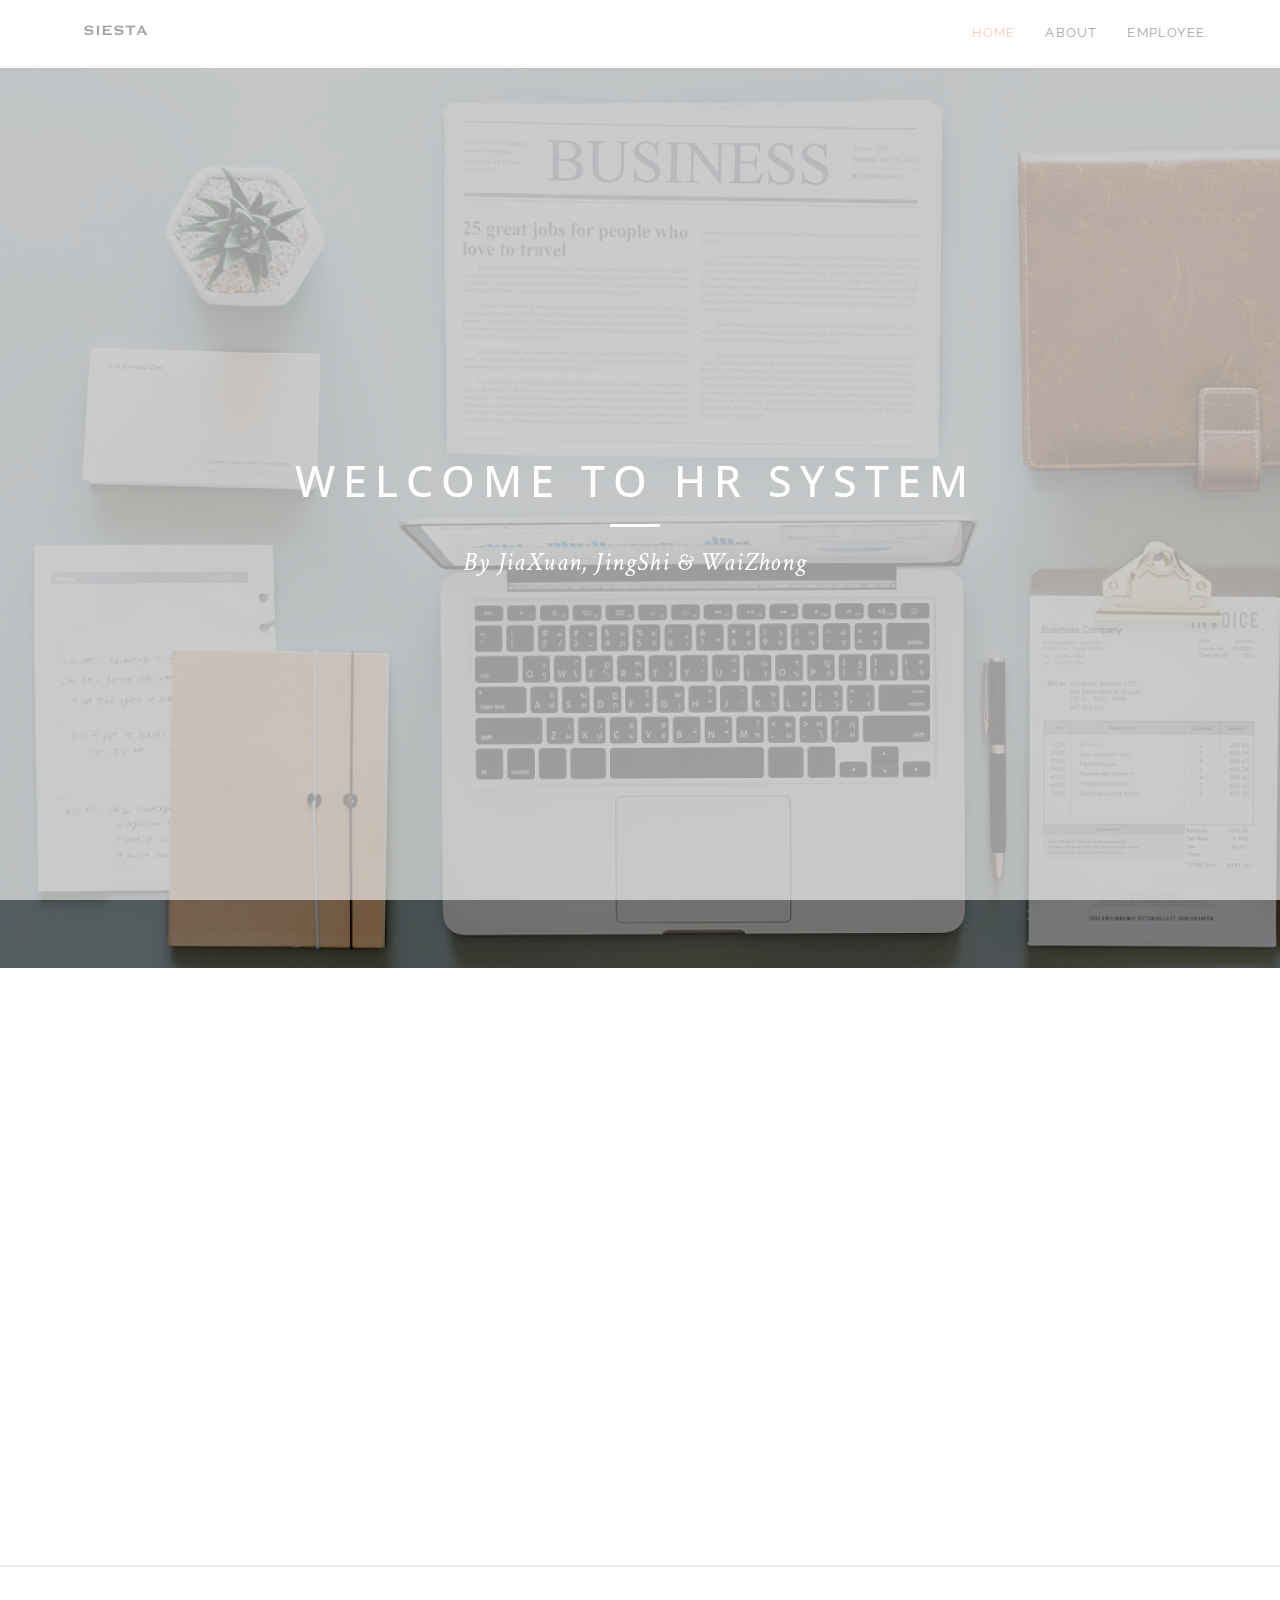
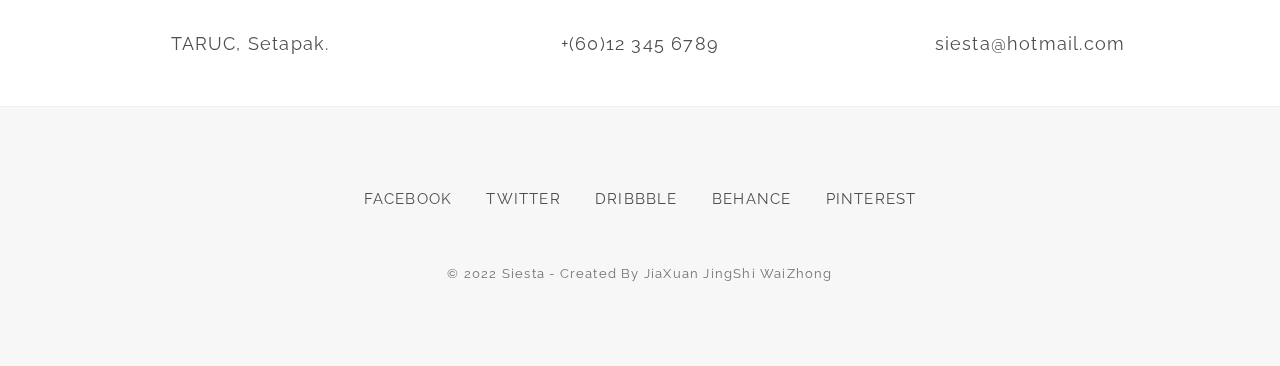
==== commit 95eba35c: "Updated" ====
--- a/templates/index.html
+++ b/templates/index.html
@@ -1,16 +1,11 @@
 ﻿<!DOCTYPE html>
-<!--
-	Salient by TEMPLATE STOCK
-	templatestock.co @templatestock
-	Released for free under the Creative Commons Attribution 3.0 license (templated.co/license)
--->
 <html lang="en">
 <head>
 
   <meta charset="utf-8">
   <meta http-equiv="X-UA-Compatible" content="IE=edge">
   <meta name="viewport" content="width=device-width, initial-scale=1">
-  <title>Salient - Free Responsive HTML5 Template | Template Stock</title>
+  <title>Siesta HR System</title>
 
   <!-- Custom Google fonts -->
   <link href='http://fonts.googleapis.com/css?family=Raleway:400,500,300,700' rel='stylesheet' type='text/css'>
@@ -109,10 +104,10 @@
                       <li class="caption">
                         <h1>Welcome to HR System</h1>
                         <div class="div-line"></div>
-                        <p class="hero">Branding, Photography &amp; Web Development</p>
+                        <p class="hero">By JiaXuan, JingShi &amp; WaiZhong</p>
                       </li>
 
-                      <li class="caption">
+                      <!-- <li class="caption">
                         <h1>Add Employee</h1>
                         <div class="div-line"></div>
                         <p class="hero">Design &amp; Development</p>
@@ -122,15 +117,15 @@
                         <h1>View Employee</h1>
                         <div class="div-line"></div>
                         <p class="hero">HTML5 &amp; CSS3</p>
-                      </li>
+                      </li> -->
 
                     </ul>
                   </div> <!-- end herolider -->
                 </div> <!-- end hero-text -->
 
-                <div class="hero-btn">
+                <!-- <div class="hero-btn">
                   <a href="#landing-offer" class="btn btn-clean">Read more</a>
-                </div> <!-- end hero-btn -->
+                </div> --> <!-- end hero-btn -->
 
               </div> <!-- end col-md-6 -->
             </div> <!-- end row -->
@@ -172,13 +167,13 @@
         <div class="container">
           <div class="row">
             <div class="col-sm-4">
-              <a href="#"><i class="pe-7s-map-marker"></i>123 Road. New York.</a>
+              <a href="#"><i class="pe-7s-map-marker"></i>TARUC, Setapak.</a>
             </div> <!-- End col-sm-4 -->
             <div class="col-sm-4">
-            <a href="tel:+123000456"><i class="pe-7s-phone"></i>+123 000 456</a>
+            <a href="tel:+123000456"><i class="pe-7s-phone"></i>+(60)12 345 6789</a>
             </div>
              <div class="col-sm-4">
-              <a href="mailto:hello@hotmail.com"><i class="pe-7s-mail"></i>hello@hotmail.com</a>
+              <a href="mailto:hello@hotmail.com"><i class="pe-7s-mail"></i>siesta@hotmail.com</a>
              </div>
           </div> <!-- End row -->
         </div> <!-- End container -->
@@ -200,7 +195,7 @@
                 <li><a href="#">Pinterest</a></li>
               </ul>
               <p class="copyright">
-                &copy; 2016 Salient - Created By <a href="http://templatestock.co">Template Stock</a>
+                &copy; 2022 Siesta - Created By JiaXuan JingShi WaiZhong
               </p>
             </div> <!-- End col-sm-8 -->
           </div> <!-- End row -->
--- a/static/css/style.css
+++ b/static/css/style.css
@@ -3191,4 +3191,4 @@
   .back-to-top {
     visibility: hidden;
   }
-}+}
